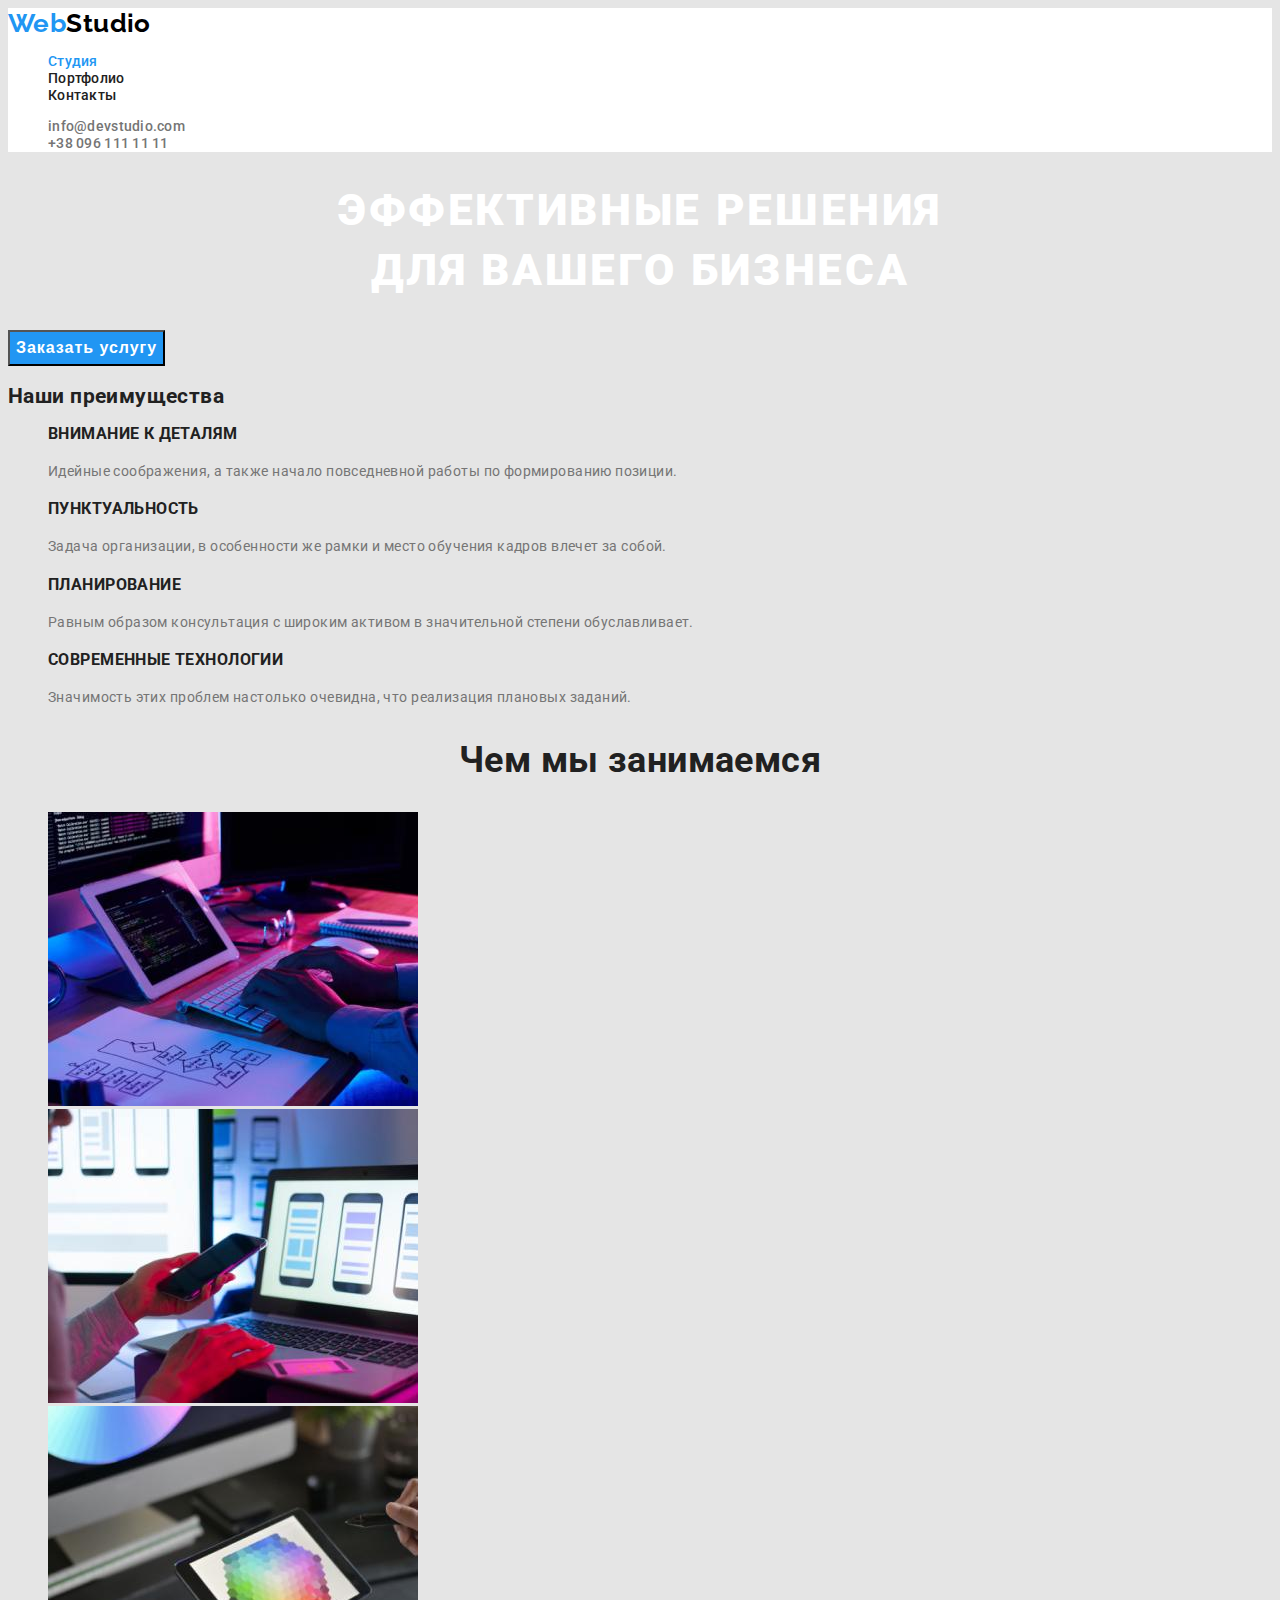
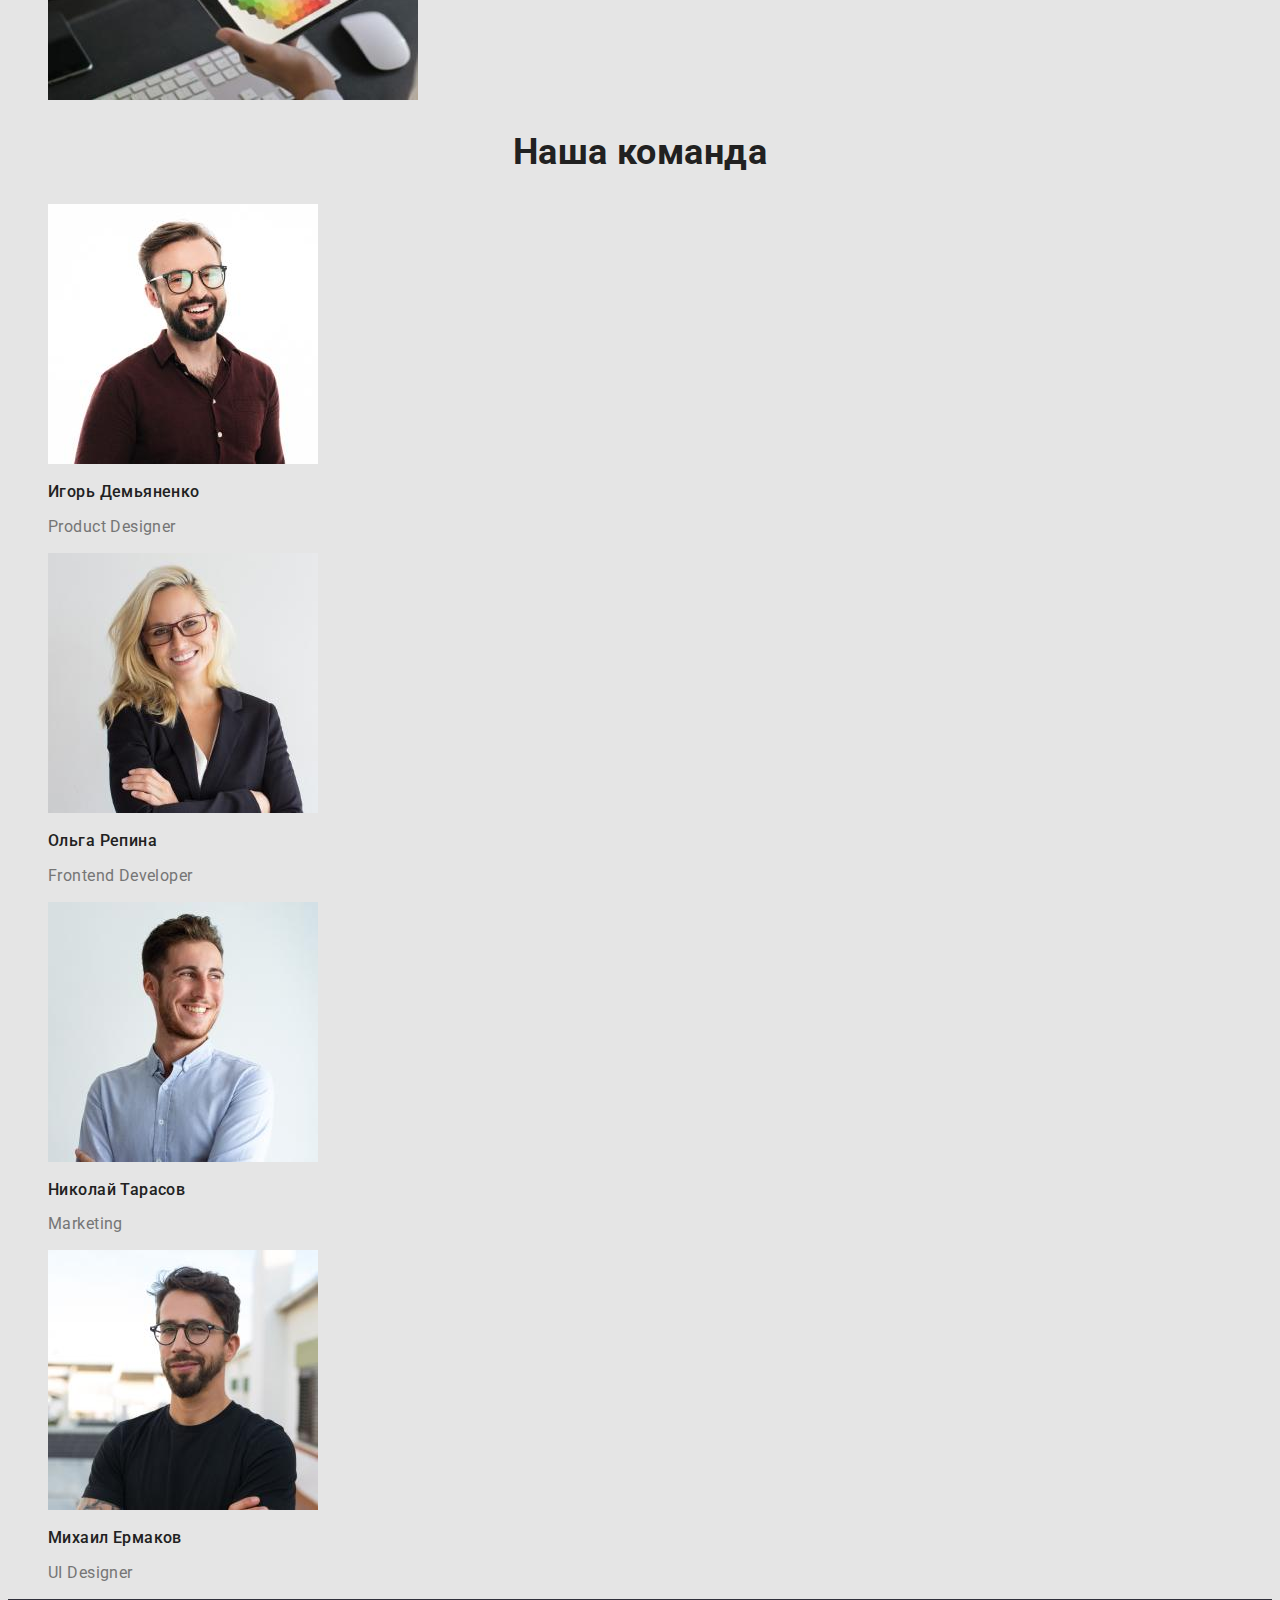
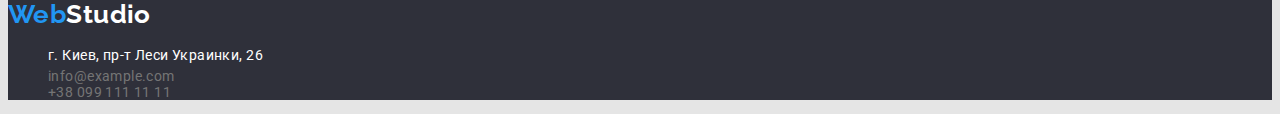
==== index.html @ 3cdb4c82 "Создает копию ДЗ 2" ====
<!DOCTYPE html>
<html lang="ru">
  <head>
    <meta charset="UTF-8" />
    <meta http-equiv="X-UA-Compatible" content="IE=edge" />
    <meta name="viewport" content="width=device-width, initial-scale=1.0" />
    <title>Document</title>
    <link
      href="https://fonts.googleapis.com/css2?family=Raleway:wght@700&family=Roboto:wght@400;500;700;900&display=swap"
      rel="stylesheet"
    />
    <link rel="stylesheet" href="./css/styles.css" />
  </head>

  <body>
    <!--Шапка-->
    <header>
      <nav>
        <a class="logo" href="./index.html"> Web<span>Studio</span></a>
        <ul class="site-nav">
          <li class="item">
            <a style="color: #2196f3" href="./index.html" class="link-nav">Студия</a>
          </li>
          <li class="item"><a href="./portfolio.html" class="link-nav">Портфолио</a></li>
          <li class="item"><a href="" class="link-nav">Контакты</a></li>
        </ul>
      </nav>

      <ul class="link">
        <li><a href="mailto:info@devstudio.com" class="address">info@devstudio.com</a></li>
        <li><a href="tel:+380961111111" class="address">+38 096 111 11 11</a></li>
      </ul>
    </header>

    <main>
      <!--Герой-->
      <section class="hero">
        <h1 class="hero-text">
          Эффективные решения <br />
          для вашего бизнеса
        </h1>
        <button type="button" class="button">Заказать услугу</button>
      </section>

      <!--Особенности-->
      <section class="peculiarities">
        <h2>Наши преимущества</h2>
        <ul>
          <li>
            <h3 class="peculiarities-title">Внимание к деталям</h3>
            <p class="peculiarities-description">
              Идейные соображения, а также начало повседневной работы по формированию позиции.
            </p>
          </li>

          <li>
            <h3 class="peculiarities-title">Пунктуальность</h3>
            <p class="peculiarities-description">
              Задача организации, в особенности же рамки и место обучения кадров влечет за собой.
            </p>
          </li>

          <li>
            <h3 class="peculiarities-title">Планирование</h3>
            <p class="peculiarities-description">
              Равным образом консультация с широким активом в значительной степени обуславливает.
            </p>
          </li>

          <li>
            <h3 class="peculiarities-title">Современные технологии</h3>
            <p class="peculiarities-description">
              Значимость этих проблем настолько очевидна, что реализация плановых заданий.
            </p>
          </li>
        </ul>
      </section>

      <!--Чем мы занимаемся-->
      <section class="our-work">
        <h2 class="title">Чем мы занимаемся</h2>
        <ul>
          <li><img src="./images/box1.jpg" alt="написание кода" width="370" /></li>
          <li><img src="./images/box2.jpg" alt="разработка мобильных приложений" width="370" /></li>
          <li><img src="./images/box3.jpg" alt="дизайн" width="370" /></li>
        </ul>
      </section>

      <!--Наша команда-->
      <section class="our-team">
        <h2 class="title">Наша команда</h2>
        <ul>
          <li>
            <img src="./images/ighor-demyanenko.jpg" alt="Игорь Демьяненко" width="270" />
            <h3 class="name">Игорь Демьяненко</h3>
            <p class="position">Product Designer</p>
          </li>

          <li>
            <img src="./images/olha-repina.jpg" alt="Ольга Репина" width="270" />
            <h3 class="name">Ольга Репина</h3>
            <p class="position">Frontend Developer</p>
          </li>

          <li>
            <img src="./images/nikolai-tarasov.jpg" alt="Николай Тарасов" width="270" />
            <h3 class="name">Николай Тарасов</h3>
            <p class="position">Marketing</p>
          </li>

          <li>
            <img src="./images/mihail-ermakov.jpg" alt="Михаил Ермаков" width="270" />
            <h3 class="name">Михаил Ермаков</h3>
            <p class="position">UI Designer</p>
          </li>
        </ul>
      </section>
    </main>

    <!--Футер-->
    <footer class="footer">
      <a class="logo-footer" href="./index.html"> Web<span>Studio</span></a>
      <address>
        <ul>
          <li>
            <a
              href="https://www.google.com.ua/maps/place/%D0%B1%D1%83%D0%BB.+%D0%9B%D0%B5%D1%81%D0%B8+%D0%A3%D0%BA%D1%80%D0%B0%D0%B8%D0%BD%D0%BA%D0%B8,+26,+%D0%9A%D0%B8%D0%B5%D0%B2,+02000/@50.4265294,30.5389544,17z/data=!4m13!1m7!3m6!1s0x40d4cf0e033ecbe9:0x57a4dffefec77da0!2z0LHRg9C7LiDQm9C10YHQuCDQo9C60YDQsNC40L3QutC4LCAyNiwg0JrQuNC10LIsIDAyMDAw!3b1!8m2!3d50.4265807!4d30.5383859!3m4!1s0x40d4cf0e033ecbe9:0x57a4dffefec77da0!8m2!3d50.4265807!4d30.5383859?hl=ru&authuser=0"
              class="address-link"
              >г. Киев, пр-т Леси Украинки, 26
            </a>
          </li>

          <li><a href="mailto:info@example.com" class="address">info@example.com</a></li>
          <li><a href="tel:+380991111111" class="address">+38 099 111 11 11</a></li>
        </ul>
      </address>
    </footer>
  </body>
</html>
---- css/styles.css ----
/* Prymery background color #e5e5e5 */
/* secondary background color #F5F4FA */
/* Titltle color #212121*/
/* Secondary color #757575 */
/* acсent color #2196F3 */
/* color white #ffffff */

:root {
  --background-color: #e5e5e5;
  --background-footer-color: #2f303a;
  --title-color: #212121;
  --secondary-text-color: #757575;
  --accent-color: #2196f3;
  --white-color: #ffffff;
  --black-logo-color: #000000;
}

body {
  background-color: var(--background-color);
  color: var(--title-color);
  font-family: Roboto, sans-serif;
  font-size: 14px;
  letter-spacing: 0.03em;
}

ul {
  list-style: none;
}
a {
  text-decoration: none;
}

/* Шапка */
header {
  background-color: var(--white-color);
}
.logo,
.logo-footer {
  color: var(--accent-color);
  font-family: Raleway;
  font-style: normal;
  font-weight: bold;
  font-size: 26px;
  line-height: 1.19;
}
.logo span {
  color: var(--black-logo-color);
}

/* Ссылки */
.site-nav .link-nav {
  color: var(--title-color);
  font-weight: 500;
  font-size: 14px;
  line-height: 1.14;
  letter-spacing: 0.02em;
}
.site-nav .link-nav:hover,
.site-nav .link-nav:focus {
  color: var(--accent-color);
}

/* Контакты */
.link .address {
  color: var(--secondary-text-color);
  font-weight: 500;
  font-size: 14px;
  line-height: 1.14;
  letter-spacing: 0.02em;
}
.link .address:hover,
.link .address:focus {
  color: var(--accent-color);
}

/* Main СТУДИЯ */

/* Герой */
.hero-text {
  color: var(--white-color);
  font-weight: 900;
  font-size: 44px;
  line-height: 1.36;
  text-align: center;
  letter-spacing: 0.06em;
  text-transform: uppercase;
}
.hero .button {
  background-color: var(--accent-color);
  color: var(--white-color);
  font-weight: bold;
  font-size: 16px;
  line-height: 1.87;
  display: flex;
  align-items: center;
  text-align: center;
  letter-spacing: 0.06em;
  cursor: pointer;
}

/* Особенности */
.peculiarities .peculiarities-title {
  color: var(--title-color);
  font-weight: bold;
  line-height: 1.14;
  text-transform: uppercase;
}
.peculiarities .peculiarities-description {
  color: var(--secondary-text-color);
  line-height: 1.71;
}

/* Чем мы занимаемся */
.our-work .title,
.our-team .title {
  color: var(--title-color);
  font-weight: bold;
  font-size: 36px;
  line-height: 1.16;
  text-align: center;
}

/* Наша команда */
.our-team .name {
  color: var(--title-color);
  font-weight: 500;
  font-size: 16px;
  line-height: 1.18;
}
.our-team .position {
  color: var(--secondary-text-color);
  font-size: 16px;
  line-height: 1.18;
}

/* Main  ПОРТФОЛИО */
.buttons-list .button {
  color: var(--title-color);
  font-weight: 500;
  font-size: 16px;
  line-height: 1.62;
  text-align: center;
  letter-spacing: 0.03em;
  cursor: pointer;
}
.buttons-list .button:hover,
.buttons-list .button:focus {
  background-color: var(--accent-color);
  color: var(--white-color);
}
.project-list .title {
  color: var(--title-color);
  font-weight: bold;
  font-size: 18px;
  line-height: 2;
  letter-spacing: 0.06em;
}
.project-list .meaning {
  color: var(--secondary-text-color);
  font-size: 16px;
  line-height: 1.87;
  letter-spacing: 0.03em;
}
/* Футер */
footer {
  background-color: var(--background-footer-color);
}
.logo-footer span {
  color: var(--white-color);
}
.address-link {
  color: var(--white-color);
  font-style: normal;
  line-height: 1.71;
}
.address-link:hover,
.address-link:focus {
  color: var(--accent-color);
}
.footer .address {
  color: var(--secondary-text-color);
  font-style: normal;
  line-height: 1.71px;
}
.footer .address:hover,
.footer .address:focus {
  color: var(--accent-color);
}
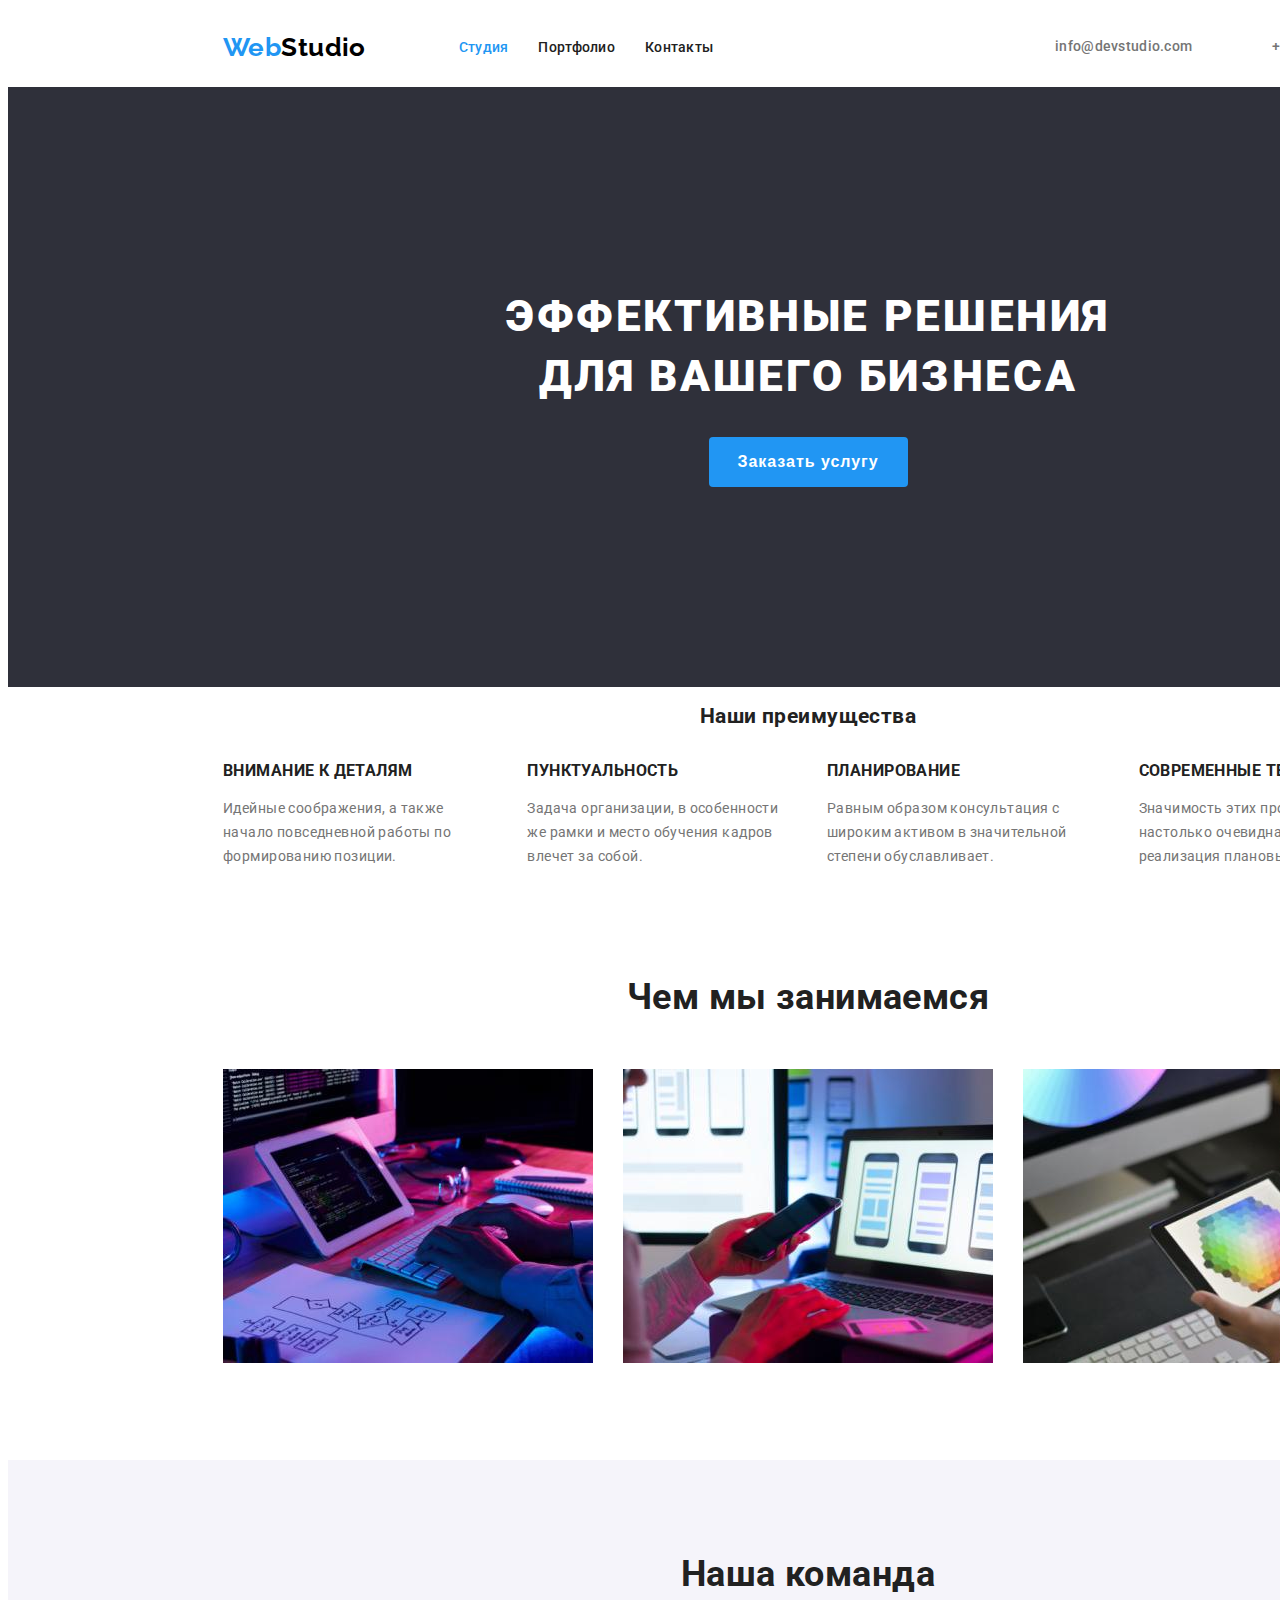
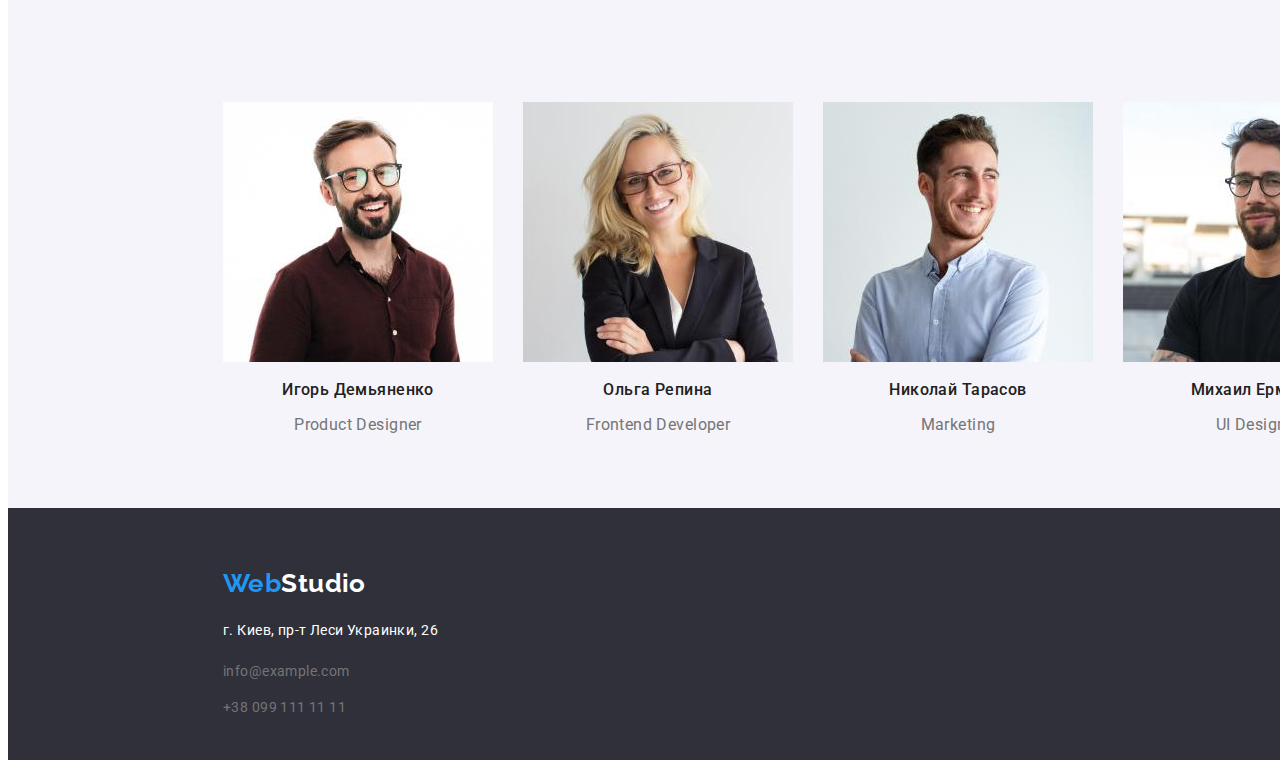
==== commit 612ca6df: "Стилизует страницу Студия" ====
--- a/index.html
+++ b/index.html
@@ -14,126 +14,145 @@
 
   <body>
     <!--Шапка-->
-    <header>
-      <nav>
-        <a class="logo" href="./index.html"> Web<span>Studio</span></a>
-        <ul class="site-nav">
+    <header class="header">
+      <div class="container">
+        <nav class="nav-container">
+          <a class="logo logo-header" href="./index.html"> Web<span>Studio</span></a>
+          <ul class="site-nav">
+            <li class="item">
+              <a style="color: #2196f3" href="./index.html" class="link-nav">Студия</a>
+            </li>
+            <li class="item"><a href="./portfolio.html" class="link-nav">Портфолио</a></li>
+            <li class="item"><a href="" class="link-nav">Контакты</a></li>
+          </ul>
+        </nav>
+
+        <ul class="link">
           <li class="item">
-            <a style="color: #2196f3" href="./index.html" class="link-nav">Студия</a>
+            <a href="mailto:info@devstudio.com" class="address">info@devstudio.com</a>
           </li>
-          <li class="item"><a href="./portfolio.html" class="link-nav">Портфолио</a></li>
-          <li class="item"><a href="" class="link-nav">Контакты</a></li>
+          <li class="item"><a href="tel:+380961111111" class="address">+38 096 111 11 11</a></li>
         </ul>
-      </nav>
-
-      <ul class="link">
-        <li><a href="mailto:info@devstudio.com" class="address">info@devstudio.com</a></li>
-        <li><a href="tel:+380961111111" class="address">+38 096 111 11 11</a></li>
-      </ul>
+      </div>
     </header>
 
     <main>
       <!--Герой-->
       <section class="hero">
-        <h1 class="hero-text">
-          Эффективные решения <br />
-          для вашего бизнеса
-        </h1>
-        <button type="button" class="button">Заказать услугу</button>
+        <div class="container">
+          <h1 class="hero-text">
+            Эффективные решения <br />
+            для вашего бизнеса
+          </h1>
+          <button type="button" class="button">Заказать услугу</button>
+        </div>
       </section>
 
       <!--Особенности-->
       <section class="peculiarities">
-        <h2>Наши преимущества</h2>
-        <ul>
-          <li>
-            <h3 class="peculiarities-title">Внимание к деталям</h3>
-            <p class="peculiarities-description">
-              Идейные соображения, а также начало повседневной работы по формированию позиции.
-            </p>
-          </li>
+        <div class="container">
+          <h2 class="hidden-title">Наши преимущества</h2>
+          <ul class="card-set">
+            <li class="item">
+              <h3 class="peculiarities-title">Внимание к деталям</h3>
+              <p class="peculiarities-description">
+                Идейные соображения, а также начало повседневной работы по формированию позиции.
+              </p>
+            </li>
 
-          <li>
-            <h3 class="peculiarities-title">Пунктуальность</h3>
-            <p class="peculiarities-description">
-              Задача организации, в особенности же рамки и место обучения кадров влечет за собой.
-            </p>
-          </li>
+            <li class="item">
+              <h3 class="peculiarities-title">Пунктуальность</h3>
+              <p class="peculiarities-description">
+                Задача организации, в особенности же рамки и место обучения кадров влечет за собой.
+              </p>
+            </li>
 
-          <li>
-            <h3 class="peculiarities-title">Планирование</h3>
-            <p class="peculiarities-description">
-              Равным образом консультация с широким активом в значительной степени обуславливает.
-            </p>
-          </li>
+            <li class="item">
+              <h3 class="peculiarities-title">Планирование</h3>
+              <p class="peculiarities-description">
+                Равным образом консультация с широким активом в значительной степени обуславливает.
+              </p>
+            </li>
 
-          <li>
-            <h3 class="peculiarities-title">Современные технологии</h3>
-            <p class="peculiarities-description">
-              Значимость этих проблем настолько очевидна, что реализация плановых заданий.
-            </p>
-          </li>
-        </ul>
+            <li class="item">
+              <h3 class="peculiarities-title">Современные технологии</h3>
+              <p class="peculiarities-description">
+                Значимость этих проблем настолько очевидна, что реализация плановых заданий.
+              </p>
+            </li>
+          </ul>
+        </div>
       </section>
 
       <!--Чем мы занимаемся-->
       <section class="our-work">
-        <h2 class="title">Чем мы занимаемся</h2>
-        <ul>
-          <li><img src="./images/box1.jpg" alt="написание кода" width="370" /></li>
-          <li><img src="./images/box2.jpg" alt="разработка мобильных приложений" width="370" /></li>
-          <li><img src="./images/box3.jpg" alt="дизайн" width="370" /></li>
-        </ul>
+        <div class="container">
+          <h2 class="title-work">Чем мы занимаемся</h2>
+          <ul class="work-card">
+            <li class="item"><img src="./images/box1.jpg" alt="написание кода" width="370" /></li>
+            <li class="item">
+              <img src="./images/box2.jpg" alt="разработка мобильных приложений" width="370" />
+            </li>
+            <li class="item"><img src="./images/box3.jpg" alt="дизайн" width="370" /></li>
+          </ul>
+        </div>
       </section>
 
       <!--Наша команда-->
       <section class="our-team">
-        <h2 class="title">Наша команда</h2>
-        <ul>
-          <li>
-            <img src="./images/ighor-demyanenko.jpg" alt="Игорь Демьяненко" width="270" />
-            <h3 class="name">Игорь Демьяненко</h3>
-            <p class="position">Product Designer</p>
-          </li>
+        <div class="container">
+          <h2 class="title">Наша команда</h2>
+          <ul class="team-card">
+            <li class="item">
+              <img src="./images/ighor-demyanenko.jpg" alt="Игорь Демьяненко" width="270" />
+              <h3 class="name">Игорь Демьяненко</h3>
+              <p class="position">Product Designer</p>
+            </li>
 
-          <li>
-            <img src="./images/olha-repina.jpg" alt="Ольга Репина" width="270" />
-            <h3 class="name">Ольга Репина</h3>
-            <p class="position">Frontend Developer</p>
-          </li>
+            <li class="item">
+              <img src="./images/olha-repina.jpg" alt="Ольга Репина" width="270" />
+              <h3 class="name">Ольга Репина</h3>
+              <p class="position">Frontend Developer</p>
+            </li>
 
-          <li>
-            <img src="./images/nikolai-tarasov.jpg" alt="Николай Тарасов" width="270" />
-            <h3 class="name">Николай Тарасов</h3>
-            <p class="position">Marketing</p>
-          </li>
+            <li class="item">
+              <img src="./images/nikolai-tarasov.jpg" alt="Николай Тарасов" width="270" />
+              <h3 class="name">Николай Тарасов</h3>
+              <p class="position">Marketing</p>
+            </li>
 
-          <li>
-            <img src="./images/mihail-ermakov.jpg" alt="Михаил Ермаков" width="270" />
-            <h3 class="name">Михаил Ермаков</h3>
-            <p class="position">UI Designer</p>
-          </li>
-        </ul>
+            <li class="item">
+              <img src="./images/mihail-ermakov.jpg" alt="Михаил Ермаков" width="270" />
+              <h3 class="name">Михаил Ермаков</h3>
+              <p class="position">UI Designer</p>
+            </li>
+          </ul>
+        </div>
       </section>
     </main>
 
     <!--Футер-->
     <footer class="footer">
-      <a class="logo-footer" href="./index.html"> Web<span>Studio</span></a>
-      <address>
-        <ul>
-          <li>
-            <a
-              href="https://www.google.com.ua/maps/place/%D0%B1%D1%83%D0%BB.+%D0%9B%D0%B5%D1%81%D0%B8+%D0%A3%D0%BA%D1%80%D0%B0%D0%B8%D0%BD%D0%BA%D0%B8,+26,+%D0%9A%D0%B8%D0%B5%D0%B2,+02000/@50.4265294,30.5389544,17z/data=!4m13!1m7!3m6!1s0x40d4cf0e033ecbe9:0x57a4dffefec77da0!2z0LHRg9C7LiDQm9C10YHQuCDQo9C60YDQsNC40L3QutC4LCAyNiwg0JrQuNC10LIsIDAyMDAw!3b1!8m2!3d50.4265807!4d30.5383859!3m4!1s0x40d4cf0e033ecbe9:0x57a4dffefec77da0!8m2!3d50.4265807!4d30.5383859?hl=ru&authuser=0"
-              class="address-link"
-              >г. Киев, пр-т Леси Украинки, 26
-            </a>
-          </li>
-
-          <li><a href="mailto:info@example.com" class="address">info@example.com</a></li>
-          <li><a href="tel:+380991111111" class="address">+38 099 111 11 11</a></li>
-        </ul>
-      </address>
+      <div class="container">
+        <a class="logo-footer" href="./index.html"> Web<span>Studio</span></a>
+        <address>
+          <ul class="footer-address">
+            <li class="link-footer">
+              <a
+                href="https://www.google.com.ua/maps/place/%D0%B1%D1%83%D0%BB.+%D0%9B%D0%B5%D1%81%D0%B8+%D0%A3%D0%BA%D1%80%D0%B0%D0%B8%D0%BD%D0%BA%D0%B8,+26,+%D0%9A%D0%B8%D0%B5%D0%B2,+02000/@50.4265294,30.5389544,17z/data=!4m13!1m7!3m6!1s0x40d4cf0e033ecbe9:0x57a4dffefec77da0!2z0LHRg9C7LiDQm9C10YHQuCDQo9C60YDQsNC40L3QutC4LCAyNiwg0JrQuNC10LIsIDAyMDAw!3b1!8m2!3d50.4265807!4d30.5383859!3m4!1s0x40d4cf0e033ecbe9:0x57a4dffefec77da0!8m2!3d50.4265807!4d30.5383859?hl=ru&authuser=0"
+                class="address-link"
+                >г. Киев, пр-т Леси Украинки, 26
+              </a>
+            </li>
+            <li class="link-footer">
+              <a href="mailto:info@example.com" class="address">info@example.com</a>
+            </li>
+            <li class="link-footer">
+              <a href="tel:+380991111111" class="address">+38 099 111 11 11</a>
+            </li>
+          </ul>
+        </address>
+      </div>
     </footer>
   </body>
 </html>
--- a/css/styles.css
+++ b/css/styles.css
@@ -6,16 +6,18 @@
 /* color white #ffffff */
 
 :root {
-  --background-color: #e5e5e5;
+  --background-color: #ffffff;
+  --secondary-background-color: #f5f4fa;
   --background-footer-color: #2f303a;
   --title-color: #212121;
   --secondary-text-color: #757575;
   --accent-color: #2196f3;
-  --white-color: #ffffff;
   --black-logo-color: #000000;
 }
 
 body {
+  width: 1600px;
+
   background-color: var(--background-color);
   color: var(--title-color);
   font-family: Roboto, sans-serif;
@@ -29,11 +31,25 @@
 a {
   text-decoration: none;
 }
+.container {
+  width: 1200px;
+  height: 100%;
+  margin-right: auto;
+  margin-left: auto;
+}
 
 /* Шапка */
-header {
-  background-color: var(--white-color);
-}
+.header {
+  background-color: var(--background-color);
+}
+.header .container {
+  display: flex;
+  align-items: center;
+}
+.nav-container {
+  display: flex;
+}
+
 .logo,
 .logo-footer {
   color: var(--accent-color);
@@ -43,11 +59,32 @@
   font-size: 26px;
   line-height: 1.19;
 }
+.logo-header {
+  display: block;
+  margin: 24px 0 24px 15px;
+}
 .logo span {
   color: var(--black-logo-color);
 }
 
 /* Ссылки */
+.site-nav {
+  display: flex;
+  align-items: center;
+  padding: 0;
+  margin-left: 93px;
+}
+
+/* Алтернативный вариант: .site-nav .item + .item { 
+  margin-left 50px}
+  применится margin-left
+  только к тем, у кого есть сосед сверху в списке
+  */
+
+/* Применяется ко всему списку кроме последнего */
+.site-nav .item:not(:last-child) {
+  margin-right: 50px;
+}
 .site-nav .link-nav {
   color: var(--title-color);
   font-weight: 500;
@@ -61,7 +98,19 @@
 }
 
 /* Контакты */
+.link {
+  display: flex;
+  padding-left: 0px;
+  margin-left: auto;
+  margin-right: 15px;
+}
+
+.link .item + .item {
+  margin-left: 50px;
+}
+
 .link .address {
+  display: block;
   color: var(--secondary-text-color);
   font-weight: 500;
   font-size: 14px;
@@ -76,8 +125,16 @@
 /* Main СТУДИЯ */
 
 /* Герой */
+.hero {
+  background-color: var(--background-footer-color);
+  height: 600px;
+}
+
 .hero-text {
-  color: var(--white-color);
+  display: block;
+  margin: 0;
+  padding-top: 200px;
+  color: var(--background-color);
   font-weight: 900;
   font-size: 44px;
   line-height: 1.36;
@@ -86,8 +143,15 @@
   text-transform: uppercase;
 }
 .hero .button {
+  display: block;
+  border: 0;
+  padding: 10px 29px 10px 29px;
+  margin-top: 30px;
+  margin-left: auto;
+  margin-right: auto;
+  border-radius: 4px;
   background-color: var(--accent-color);
-  color: var(--white-color);
+  color: var(--background-color);
   font-weight: bold;
   font-size: 16px;
   line-height: 1.87;
@@ -99,6 +163,26 @@
 }
 
 /* Особенности */
+.peculiarities .container {
+  display: flex;
+  flex-wrap: wrap;
+}
+.hidden-title {
+  margin-left: auto;
+  margin-right: auto;
+}
+.container .card-set {
+  display: flex;
+  padding: 0;
+  margin-left: 15px;
+  margin-right: 15px;
+  margin-top: 0;
+  margin-bottom: 0;
+}
+.container .item:not(:last-child) {
+  margin-right: 30px;
+}
+
 .peculiarities .peculiarities-title {
   color: var(--title-color);
   font-weight: bold;
@@ -111,7 +195,29 @@
 }
 
 /* Чем мы занимаемся */
-.our-work .title,
+
+.our-work .container {
+  display: flex;
+  flex-wrap: wrap;
+  margin-top: 94px;
+}
+.container .work-card {
+  display: flex;
+  padding: 0;
+  margin: 0 15px 0 15px;
+}
+.title-work {
+  margin: 0;
+  margin-left: auto;
+  margin-right: auto;
+}
+.work-card .item {
+  margin-top: 50px;
+}
+.work-card .item:not(:last-child) {
+  margin-right: 30px;
+}
+.our-work .title-work,
 .our-team .title {
   color: var(--title-color);
   font-weight: bold;
@@ -119,18 +225,43 @@
   line-height: 1.16;
   text-align: center;
 }
-
 /* Наша команда */
+.our-team {
+  height: 648px;
+  background-color: var(--secondary-background-color);
+}
+
+.our-team .container {
+  margin-top: 94px;
+  display: flex;
+  flex-wrap: wrap;
+}
+.container .title {
+  padding-top: 94px;
+  margin: 0;
+  margin-left: auto;
+  margin-right: auto;
+}
+.container .team-card {
+  display: flex;
+  padding: 0;
+  margin: 50px 15px 0 15px;
+}
+.team-card .item:not(:last-child) {
+  margin-right: 30px;
+}
 .our-team .name {
   color: var(--title-color);
   font-weight: 500;
   font-size: 16px;
   line-height: 1.18;
+  text-align: center;
 }
 .our-team .position {
   color: var(--secondary-text-color);
   font-size: 16px;
   line-height: 1.18;
+  text-align: center;
 }
 
 /* Main  ПОРТФОЛИО */
@@ -162,14 +293,35 @@
   letter-spacing: 0.03em;
 }
 /* Футер */
+
 footer {
+  height: 252px;
   background-color: var(--background-footer-color);
 }
+
+.logo-footer {
+  display: block;
+  padding-top: 60px;
+  margin-top: 0;
+  margin-left: 15px;
+  margin-right: auto;
+}
+.footer-address {
+  padding: 0;
+  margin-top: 20px;
+  margin-left: 15px;
+  margin-right: 0;
+  margin-bottom: 60px;
+}
+.footer-address .link-footer:not(:first-child) {
+  padding-top: 20px;
+}
+
 .logo-footer span {
-  color: var(--white-color);
+  color: var(--background-color);
 }
 .address-link {
-  color: var(--white-color);
+  color: var(--background-color);
   font-style: normal;
   line-height: 1.71;
 }
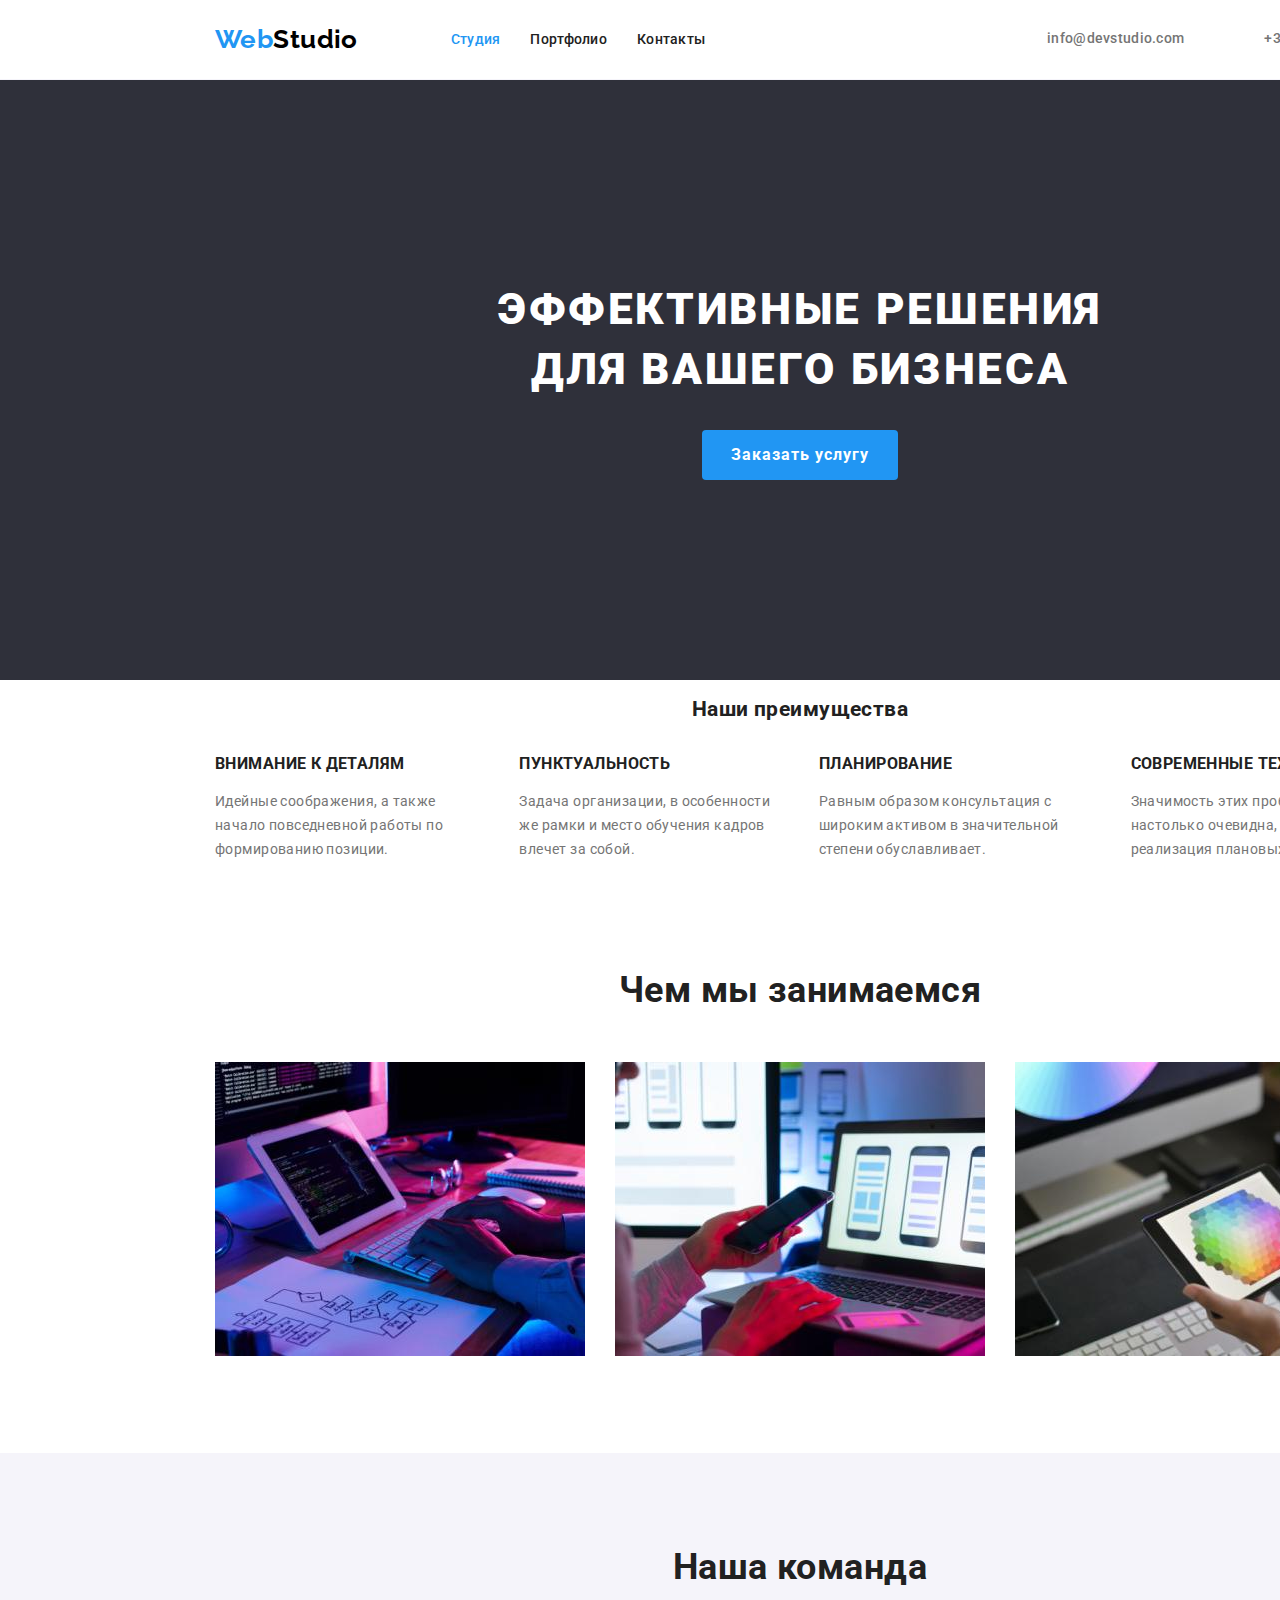
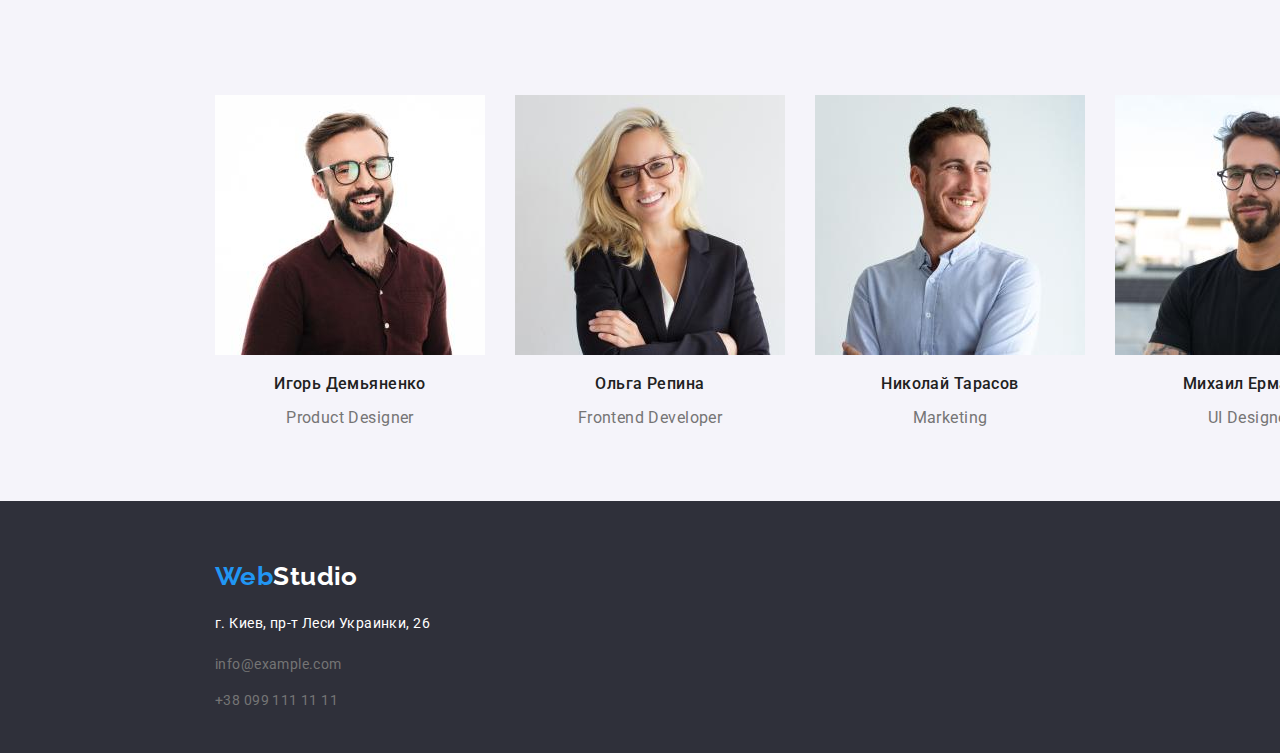
==== commit 65bdee2d: "Добавляет стили на странице Портфолио" ====
--- a/index.html
+++ b/index.html
@@ -8,6 +8,10 @@
     <link
       href="https://fonts.googleapis.com/css2?family=Raleway:wght@700&family=Roboto:wght@400;500;700;900&display=swap"
       rel="stylesheet"
+    />
+    <link
+      rel="stylesheet"
+      href="https://cdnjs.cloudflare.com/ajax/libs/modern-normalize/1.0.0/modern-normalize.min.css"
     />
     <link rel="stylesheet" href="./css/styles.css" />
   </head>
@@ -101,7 +105,7 @@
       <!--Наша команда-->
       <section class="our-team">
         <div class="container">
-          <h2 class="title">Наша команда</h2>
+          <h2 class="title-team">Наша команда</h2>
           <ul class="team-card">
             <li class="item">
               <img src="./images/ighor-demyanenko.jpg" alt="Игорь Демьяненко" width="270" />
--- a/css/styles.css
+++ b/css/styles.css
@@ -41,6 +41,7 @@
 /* Шапка */
 .header {
   background-color: var(--background-color);
+  border-bottom: 1px solid var(--secondary-background-color);
 }
 .header .container {
   display: flex;
@@ -218,7 +219,7 @@
   margin-right: 30px;
 }
 .our-work .title-work,
-.our-team .title {
+.our-team .title-team {
   color: var(--title-color);
   font-weight: bold;
   font-size: 36px;
@@ -236,7 +237,7 @@
   display: flex;
   flex-wrap: wrap;
 }
-.container .title {
+.container .title-team {
   padding-top: 94px;
   margin: 0;
   margin-left: auto;
@@ -265,8 +266,36 @@
 }
 
 /* Main  ПОРТФОЛИО */
+
+/* Фильтр */
+.project-buttons .container {
+  display: flex;
+  flex-wrap: wrap;
+  margin-top: 94px;
+  margin-bottom: 94px;
+}
+
+.container .buttons-list {
+  display: flex;
+  padding: 0;
+  margin-top: 0;
+  margin-bottom: 0;
+  margin-left: auto;
+  margin-right: auto;
+}
 .buttons-list .button {
-  color: var(--title-color);
+  display: block;
+  border: 0;
+  border-radius: 4px;
+  padding-top: 6px;
+  padding-bottom: 6px;
+}
+.buttons-list .project-link:not(:last-child) {
+  margin-right: 8px;
+}
+.buttons-list .button {
+  color: var(--title-color);
+  background-color: var(--secondary-background-color);
   font-weight: 500;
   font-size: 16px;
   line-height: 1.62;
@@ -277,16 +306,40 @@
 .buttons-list .button:hover,
 .buttons-list .button:focus {
   background-color: var(--accent-color);
-  color: var(--white-color);
-}
+  color: var(--background-color);
+}
+/* Проекты */
+.container > .project-list {
+  display: flex;
+  flex-wrap: wrap;
+  margin: 0;
+  padding: 0;
+  margin-left: 15px;
+  margin-top: 12px;
+  margin-right: -15px;
+}
+
+.project-list .example-project {
+  margin-right: 30px;
+  margin-top: 30px;
+  flex-basis: calc(100% / 3 - 30px);
+}
+
 .project-list .title {
+  margin: 0;
+  margin-top: 20px;
+  margin-left: 24px;
   color: var(--title-color);
   font-weight: bold;
   font-size: 18px;
   line-height: 2;
   letter-spacing: 0.06em;
 }
+
 .project-list .meaning {
+  margin: 0;
+  margin-bottom: 20px;
+  margin-left: 24px;
   color: var(--secondary-text-color);
   font-size: 16px;
   line-height: 1.87;
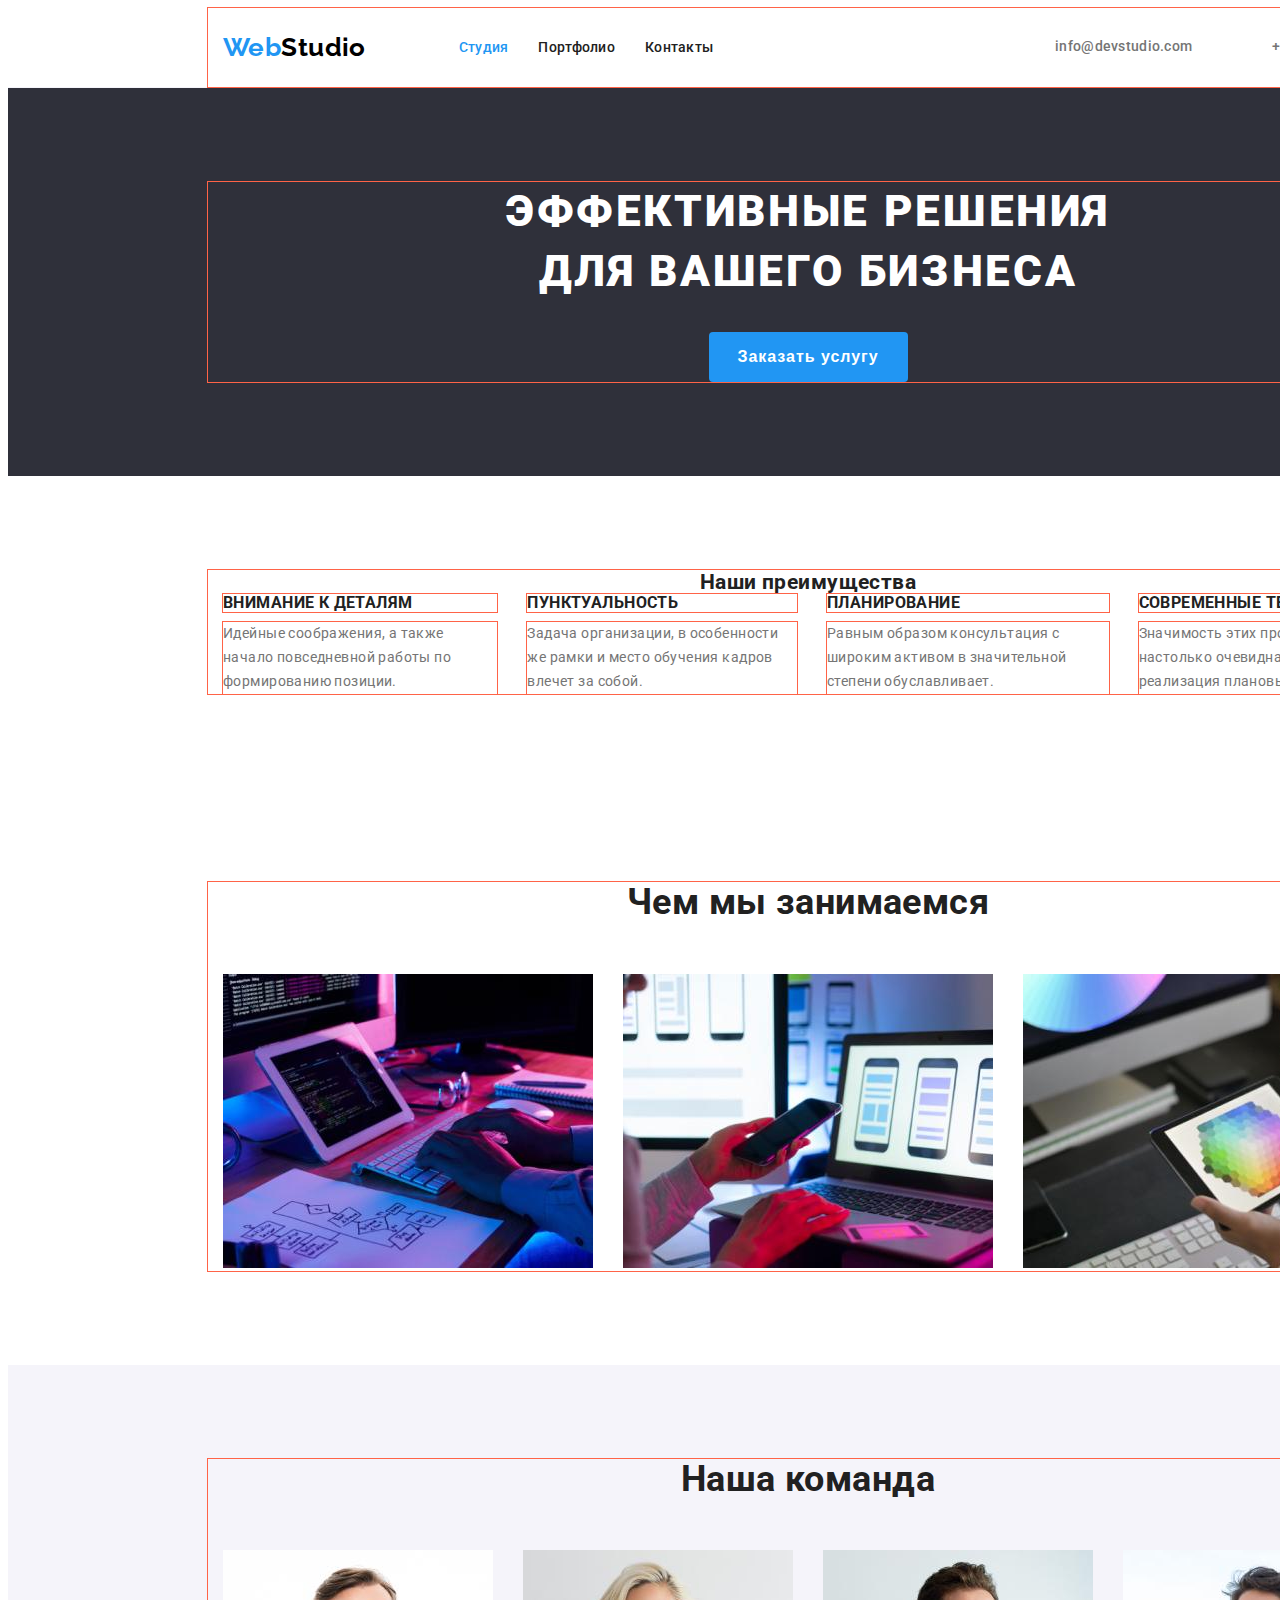
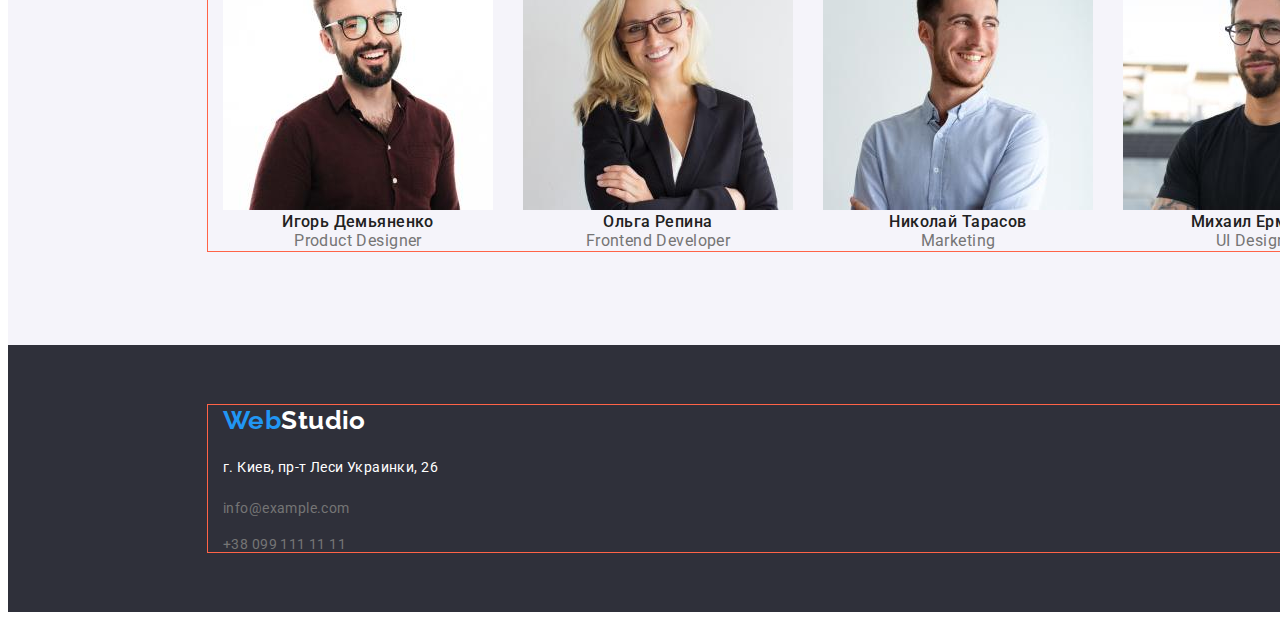
==== commit 663de82a: "Исправляет ошибки" ====
--- a/index.html
+++ b/index.html
@@ -11,7 +11,7 @@
     />
     <link
       rel="stylesheet"
-      href="https://cdnjs.cloudflare.com/ajax/libs/modern-normalize/1.0.0/modern-normalize.min.css"
+      href="https://github.com/sindresorhus/modern-normalize/blob/main/modern-normalize.css"
     />
     <link rel="stylesheet" href="./css/styles.css" />
   </head>
--- a/css/styles.css
+++ b/css/styles.css
@@ -31,11 +31,25 @@
 a {
   text-decoration: none;
 }
+h1,
+h2,
+h3,
+h4,
+h5,
+h6,
+p {
+  margin: 0;
+}
 .container {
+  outline: 1px solid tomato;
   width: 1200px;
-  height: 100%;
-  margin-right: auto;
-  margin-left: auto;
+
+  margin-right: auto;
+  margin-left: auto;
+}
+section {
+  padding-top: 94px;
+  padding-bottom: 94px;
 }
 
 /* Шапка */
@@ -128,13 +142,12 @@
 /* Герой */
 .hero {
   background-color: var(--background-footer-color);
-  height: 600px;
 }
 
 .hero-text {
   display: block;
   margin: 0;
-  padding-top: 200px;
+
   color: var(--background-color);
   font-weight: 900;
   font-size: 44px;
@@ -146,11 +159,12 @@
 .hero .button {
   display: block;
   border: 0;
+  border-radius: 4px;
   padding: 10px 29px 10px 29px;
   margin-top: 30px;
   margin-left: auto;
   margin-right: auto;
-  border-radius: 4px;
+
   background-color: var(--accent-color);
   color: var(--background-color);
   font-weight: bold;
@@ -185,12 +199,15 @@
 }
 
 .peculiarities .peculiarities-title {
+  outline: 1px solid tomato;
   color: var(--title-color);
   font-weight: bold;
   line-height: 1.14;
   text-transform: uppercase;
 }
 .peculiarities .peculiarities-description {
+  margin-top: 10px;
+  outline: 1px solid tomato;
   color: var(--secondary-text-color);
   line-height: 1.71;
 }
@@ -200,7 +217,6 @@
 .our-work .container {
   display: flex;
   flex-wrap: wrap;
-  margin-top: 94px;
 }
 .container .work-card {
   display: flex;
@@ -208,7 +224,6 @@
   margin: 0 15px 0 15px;
 }
 .title-work {
-  margin: 0;
   margin-left: auto;
   margin-right: auto;
 }
@@ -228,18 +243,14 @@
 }
 /* Наша команда */
 .our-team {
-  height: 648px;
   background-color: var(--secondary-background-color);
 }
 
 .our-team .container {
-  margin-top: 94px;
   display: flex;
   flex-wrap: wrap;
 }
 .container .title-team {
-  padding-top: 94px;
-  margin: 0;
   margin-left: auto;
   margin-right: auto;
 }
@@ -271,17 +282,20 @@
 .project-buttons .container {
   display: flex;
   flex-wrap: wrap;
-  margin-top: 94px;
-  margin-bottom: 94px;
-}
-
-.container .buttons-list {
-  display: flex;
-  padding: 0;
-  margin-top: 0;
-  margin-bottom: 0;
-  margin-left: auto;
-  margin-right: auto;
+}
+
+.buttons-container .buttons-list {
+  outline: 1px solid tomato;
+  display: flex;
+  justify-content: center;
+  padding: 0;
+  margin-top: 2px;
+  margin-bottom: 8px;
+  width: 1200px;
+}
+
+.buttons-list .project-link:not(:last-child) {
+  margin-right: 8px;
 }
 .buttons-list .button {
   display: block;
@@ -289,11 +303,7 @@
   border-radius: 4px;
   padding-top: 6px;
   padding-bottom: 6px;
-}
-.buttons-list .project-link:not(:last-child) {
-  margin-right: 8px;
-}
-.buttons-list .button {
+
   color: var(--title-color);
   background-color: var(--secondary-background-color);
   font-weight: 500;
@@ -309,7 +319,8 @@
   color: var(--background-color);
 }
 /* Проекты */
-.container > .project-list {
+.container .project-list {
+  outline: 1px solid tomato;
   display: flex;
   flex-wrap: wrap;
   margin: 0;
@@ -320,15 +331,19 @@
 }
 
 .project-list .example-project {
+  outline: 1px solid tomato;
   margin-right: 30px;
   margin-top: 30px;
   flex-basis: calc(100% / 3 - 30px);
 }
+.object-text {
+  outline: 1px solid tomato;
+  margin: 20px 24px;
+}
 
 .project-list .title {
-  margin: 0;
-  margin-top: 20px;
-  margin-left: 24px;
+  outline: 1px solid tomato;
+
   color: var(--title-color);
   font-weight: bold;
   font-size: 18px;
@@ -337,9 +352,8 @@
 }
 
 .project-list .meaning {
-  margin: 0;
-  margin-bottom: 20px;
-  margin-left: 24px;
+  margin-top: 4px;
+
   color: var(--secondary-text-color);
   font-size: 16px;
   line-height: 1.87;
@@ -348,23 +362,20 @@
 /* Футер */
 
 footer {
-  height: 252px;
+  padding-top: 60px;
+  padding-bottom: 60px;
   background-color: var(--background-footer-color);
 }
 
 .logo-footer {
   display: block;
-  padding-top: 60px;
   margin-top: 0;
   margin-left: 15px;
   margin-right: auto;
 }
 .footer-address {
   padding: 0;
-  margin-top: 20px;
-  margin-left: 15px;
-  margin-right: 0;
-  margin-bottom: 60px;
+  margin: 20px 0 0 15px;
 }
 .footer-address .link-footer:not(:first-child) {
   padding-top: 20px;
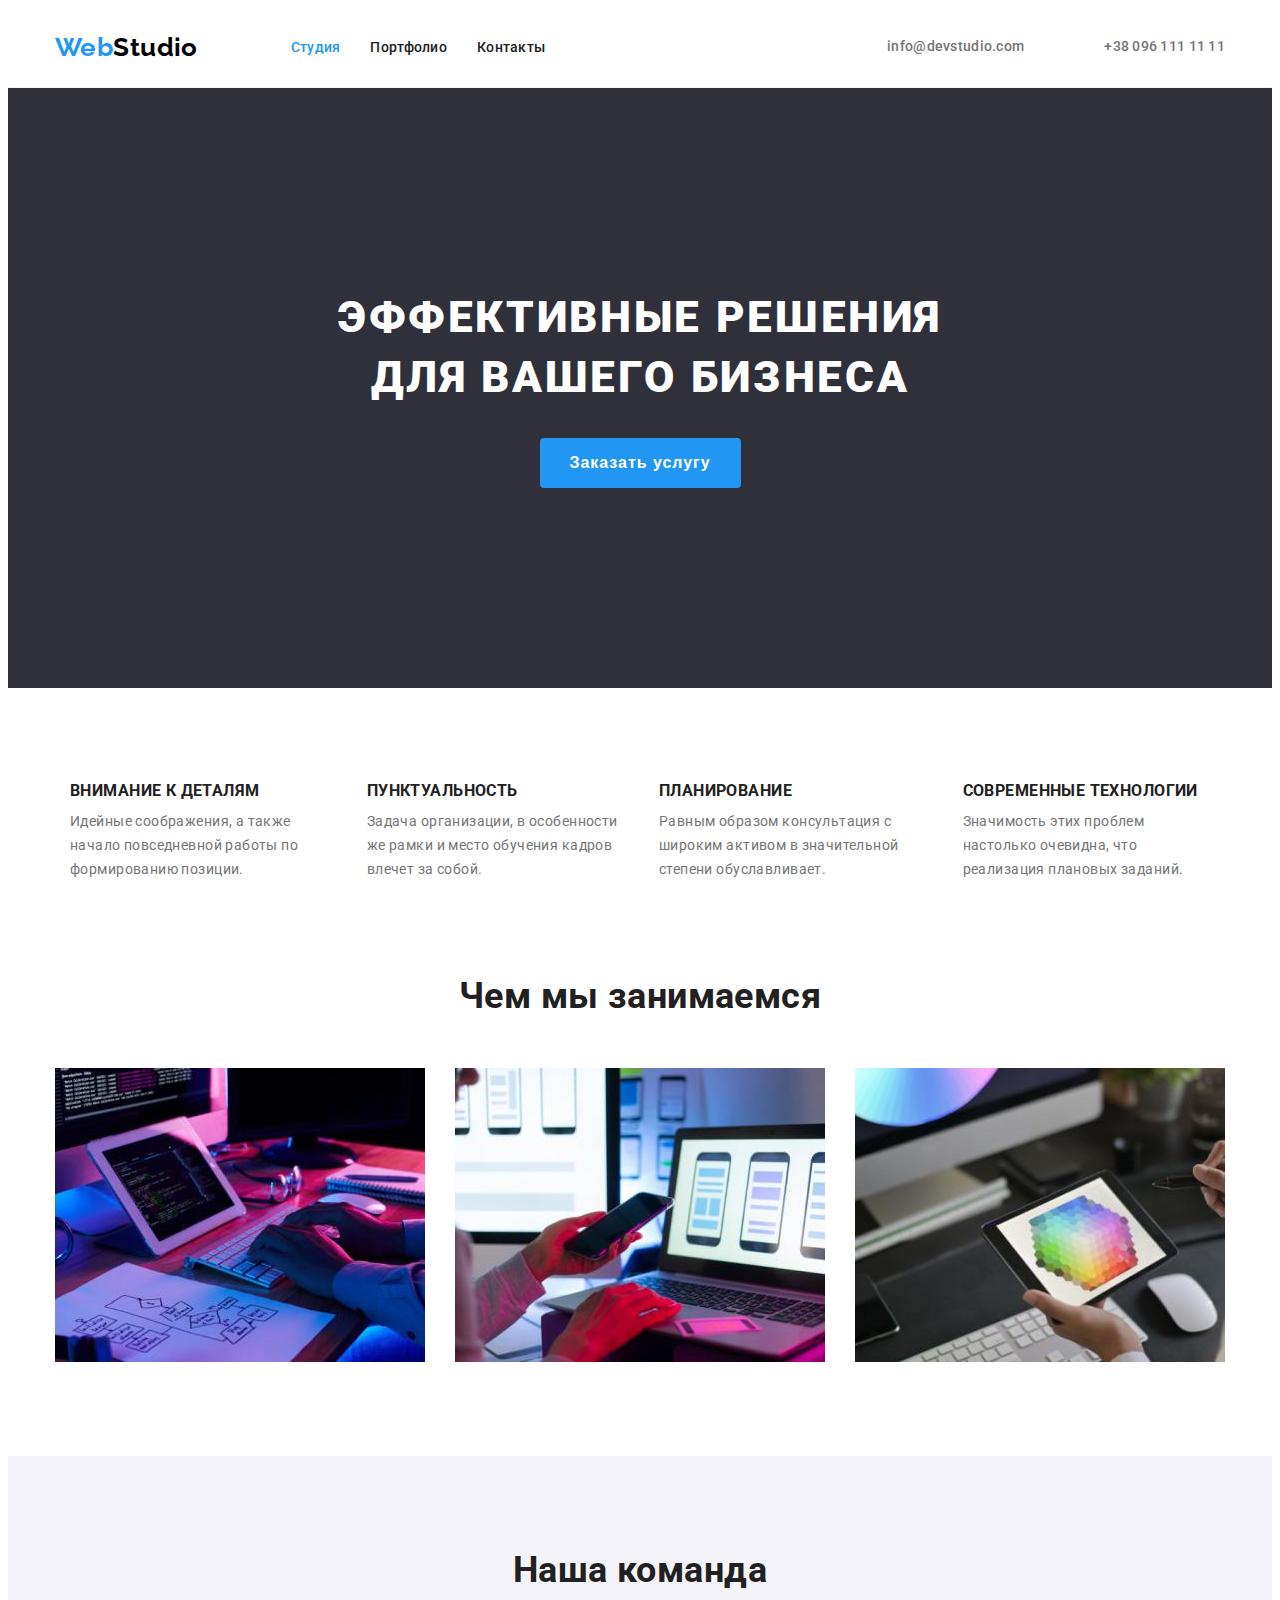
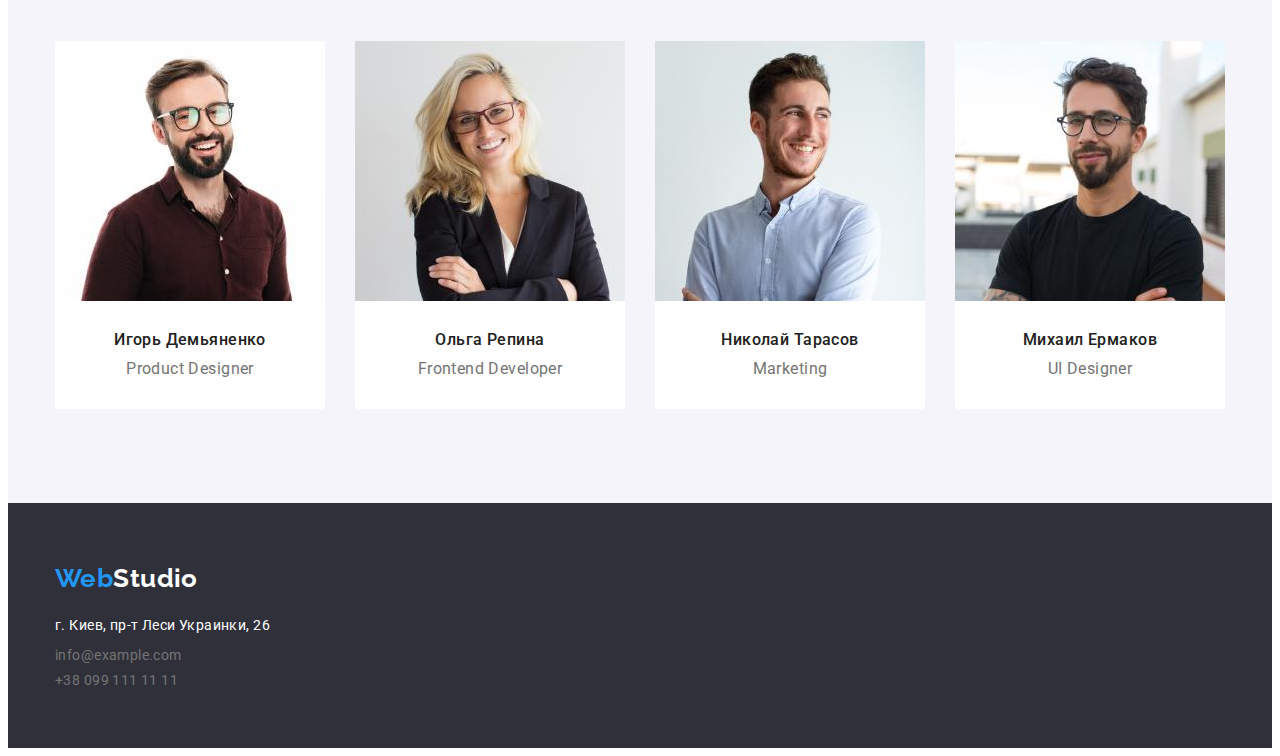
==== commit a1fcf1a0: "Вносит правки от ментора" ====
--- a/index.html
+++ b/index.html
@@ -42,7 +42,7 @@
 
     <main>
       <!--Герой-->
-      <section class="hero">
+      <section class="section hero">
         <div class="container">
           <h1 class="hero-text">
             Эффективные решения <br />
@@ -53,9 +53,9 @@
       </section>
 
       <!--Особенности-->
-      <section class="peculiarities">
+      <section class="section peculiarities">
         <div class="container">
-          <h2 class="hidden-title">Наши преимущества</h2>
+          <!-- <h2 class="hidden-title">Наши преимущества</h2> -->
           <ul class="card-set">
             <li class="item">
               <h3 class="peculiarities-title">Внимание к деталям</h3>
@@ -89,7 +89,7 @@
       </section>
 
       <!--Чем мы занимаемся-->
-      <section class="our-work">
+      <section class="section our-work">
         <div class="container">
           <h2 class="title-work">Чем мы занимаемся</h2>
           <ul class="work-card">
@@ -103,32 +103,40 @@
       </section>
 
       <!--Наша команда-->
-      <section class="our-team">
+      <section class="section our-team">
         <div class="container">
           <h2 class="title-team">Наша команда</h2>
           <ul class="team-card">
             <li class="item">
               <img src="./images/ighor-demyanenko.jpg" alt="Игорь Демьяненко" width="270" />
-              <h3 class="name">Игорь Демьяненко</h3>
-              <p class="position">Product Designer</p>
+              <div class="text-team">
+                <h3 class="name">Игорь Демьяненко</h3>
+                <p class="position">Product Designer</p>
+              </div>
             </li>
 
             <li class="item">
               <img src="./images/olha-repina.jpg" alt="Ольга Репина" width="270" />
-              <h3 class="name">Ольга Репина</h3>
-              <p class="position">Frontend Developer</p>
+              <div class="text-team">
+                <h3 class="name">Ольга Репина</h3>
+                <p class="position">Frontend Developer</p>
+              </div>
             </li>
 
             <li class="item">
               <img src="./images/nikolai-tarasov.jpg" alt="Николай Тарасов" width="270" />
-              <h3 class="name">Николай Тарасов</h3>
-              <p class="position">Marketing</p>
+              <div class="text-team">
+                <h3 class="name">Николай Тарасов</h3>
+                <p class="position">Marketing</p>
+              </div>
             </li>
 
             <li class="item">
               <img src="./images/mihail-ermakov.jpg" alt="Михаил Ермаков" width="270" />
-              <h3 class="name">Михаил Ермаков</h3>
-              <p class="position">UI Designer</p>
+              <div class="text-team">
+                <h3 class="name">Михаил Ермаков</h3>
+                <p class="position">UI Designer</p>
+              </div>
             </li>
           </ul>
         </div>
--- a/css/styles.css
+++ b/css/styles.css
@@ -16,8 +16,6 @@
 }
 
 body {
-  width: 1600px;
-
   background-color: var(--background-color);
   color: var(--title-color);
   font-family: Roboto, sans-serif;
@@ -27,10 +25,18 @@
 
 ul {
   list-style: none;
+  padding-left: 0;
+  margin: 0;
 }
 a {
   text-decoration: none;
 }
+img {
+  display: block;
+  max-width: 100%;
+  height: auto;
+}
+
 h1,
 h2,
 h3,
@@ -41,13 +47,14 @@
   margin: 0;
 }
 .container {
-  outline: 1px solid tomato;
-  width: 1200px;
-
-  margin-right: auto;
-  margin-left: auto;
-}
-section {
+  width: 1170px;
+  padding-left: 15px;
+  padding-right: 15px;
+
+  margin-right: auto;
+  margin-left: auto;
+}
+.section {
   padding-top: 94px;
   padding-bottom: 94px;
 }
@@ -76,7 +83,8 @@
 }
 .logo-header {
   display: block;
-  margin: 24px 0 24px 15px;
+  margin-top: 24px;
+  margin-bottom: 24px;
 }
 .logo span {
   color: var(--black-logo-color);
@@ -86,7 +94,6 @@
 .site-nav {
   display: flex;
   align-items: center;
-  padding: 0;
   margin-left: 93px;
 }
 
@@ -117,7 +124,6 @@
   display: flex;
   padding-left: 0px;
   margin-left: auto;
-  margin-right: 15px;
 }
 
 .link .item + .item {
@@ -140,7 +146,10 @@
 /* Main СТУДИЯ */
 
 /* Герой */
+
 .hero {
+  padding-top: 200px;
+  padding-bottom: 200px;
   background-color: var(--background-footer-color);
 }
 
@@ -156,11 +165,12 @@
   letter-spacing: 0.06em;
   text-transform: uppercase;
 }
+/* Кнопка ГЕРОЯ */
 .hero .button {
   display: block;
   border: 0;
   border-radius: 4px;
-  padding: 10px 29px 10px 29px;
+  padding: 10px 30px;
   margin-top: 30px;
   margin-left: auto;
   margin-right: auto;
@@ -170,7 +180,6 @@
   font-weight: bold;
   font-size: 16px;
   line-height: 1.87;
-  display: flex;
   align-items: center;
   text-align: center;
   letter-spacing: 0.06em;
@@ -178,6 +187,9 @@
 }
 
 /* Особенности */
+.peculiarities {
+  padding-bottom: 0;
+}
 .peculiarities .container {
   display: flex;
   flex-wrap: wrap;
@@ -188,18 +200,13 @@
 }
 .container .card-set {
   display: flex;
-  padding: 0;
-  margin-left: 15px;
-  margin-right: 15px;
-  margin-top: 0;
-  margin-bottom: 0;
+  margin: 0 15px;
 }
 .container .item:not(:last-child) {
   margin-right: 30px;
 }
 
 .peculiarities .peculiarities-title {
-  outline: 1px solid tomato;
   color: var(--title-color);
   font-weight: bold;
   line-height: 1.14;
@@ -207,7 +214,7 @@
 }
 .peculiarities .peculiarities-description {
   margin-top: 10px;
-  outline: 1px solid tomato;
+
   color: var(--secondary-text-color);
   line-height: 1.71;
 }
@@ -220,8 +227,6 @@
 }
 .container .work-card {
   display: flex;
-  padding: 0;
-  margin: 0 15px 0 15px;
 }
 .title-work {
   margin-left: auto;
@@ -256,11 +261,16 @@
 }
 .container .team-card {
   display: flex;
-  padding: 0;
-  margin: 50px 15px 0 15px;
+  margin-top: 50px;
 }
 .team-card .item:not(:last-child) {
   margin-right: 30px;
+}
+.text-team {
+  padding-top: 30px;
+  padding-bottom: 30px;
+  border-radius: 0 0 4px 4px;
+  background-color: var(--background-color);
 }
 .our-team .name {
   color: var(--title-color);
@@ -270,6 +280,8 @@
   text-align: center;
 }
 .our-team .position {
+  margin-top: 10px;
+
   color: var(--secondary-text-color);
   font-size: 16px;
   line-height: 1.18;
@@ -285,13 +297,13 @@
 }
 
 .buttons-container .buttons-list {
-  outline: 1px solid tomato;
   display: flex;
   justify-content: center;
-  padding: 0;
-  margin-top: 2px;
-  margin-bottom: 8px;
-  width: 1200px;
+}
+.buttons-container {
+  padding-bottom: 16px;
+  margin-left: auto;
+  margin-right: auto;
 }
 
 .buttons-list .project-link:not(:last-child) {
@@ -320,30 +332,25 @@
 }
 /* Проекты */
 .container .project-list {
-  outline: 1px solid tomato;
   display: flex;
   flex-wrap: wrap;
-  margin: 0;
-  padding: 0;
-  margin-left: 15px;
-  margin-top: 12px;
-  margin-right: -15px;
+
+  margin-right: -30px;
 }
 
 .project-list .example-project {
-  outline: 1px solid tomato;
   margin-right: 30px;
   margin-top: 30px;
   flex-basis: calc(100% / 3 - 30px);
 }
 .object-text {
-  outline: 1px solid tomato;
-  margin: 20px 24px;
+  border-left: 1px solid #eeeeee;
+  border-bottom: 1px solid #eeeeee;
+  border-right: 1px solid #eeeeee;
+  padding: 20px 24px;
 }
 
 .project-list .title {
-  outline: 1px solid tomato;
-
   color: var(--title-color);
   font-weight: bold;
   font-size: 18px;
@@ -369,16 +376,12 @@
 
 .logo-footer {
   display: block;
-  margin-top: 0;
-  margin-left: 15px;
-  margin-right: auto;
 }
 .footer-address {
-  padding: 0;
-  margin: 20px 0 0 15px;
+  margin-top: 20px;
 }
 .footer-address .link-footer:not(:first-child) {
-  padding-top: 20px;
+  margin-top: 9px;
 }
 
 .logo-footer span {
